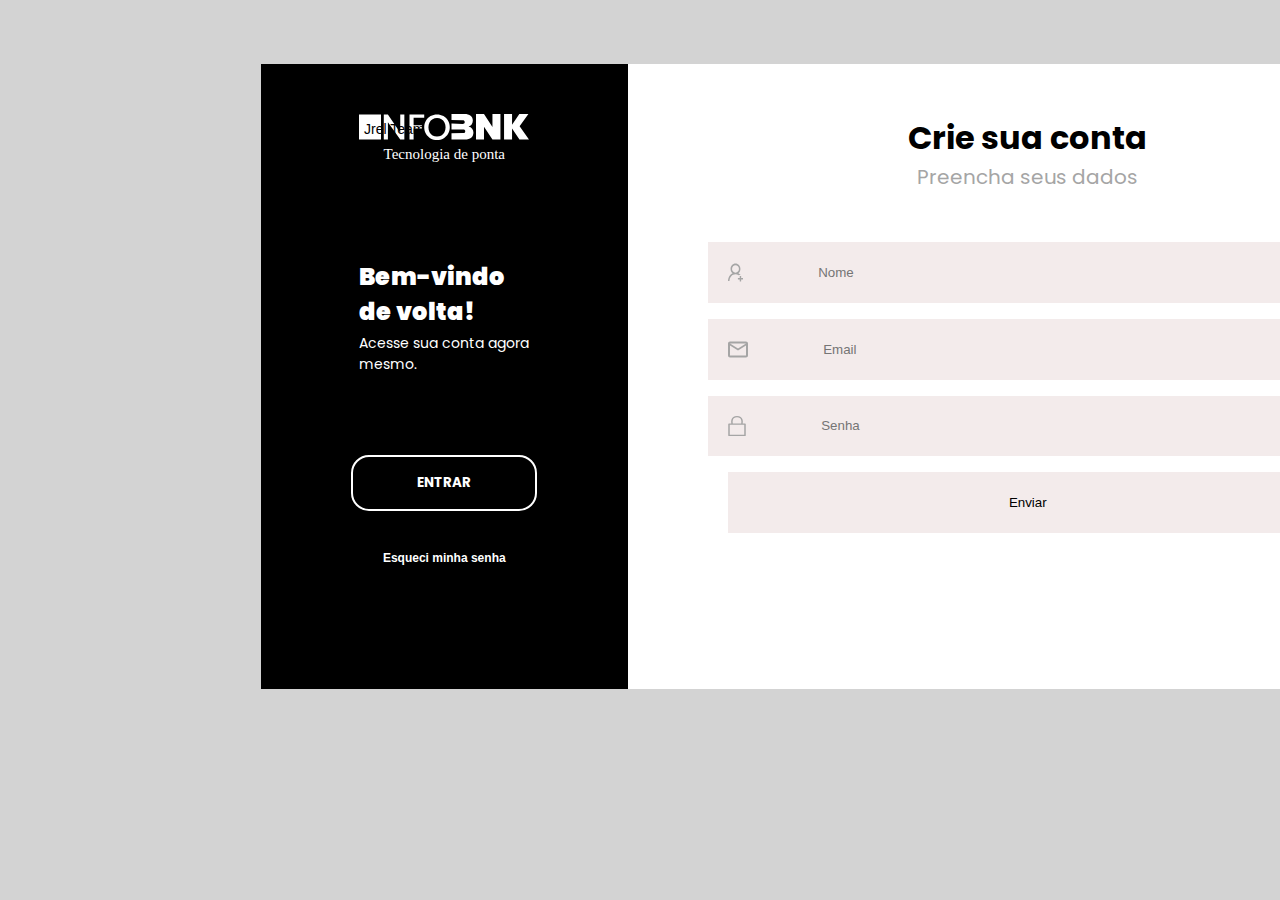
==== criarconta.html @ c431458b "feat: API Connect" ====
<!DOCTYPE html>
<html lang="en">
  <head>
    <meta charset="UTF-8" />
    <meta name="viewport" content="width=device-width, initial-scale=1.0" />
    <title>Document</title>
    <link rel="stylesheet" href="./style/style.css" />
  </head>
  <body>
    <div class="body">
      <div class="black-body">
        <img src="./images/logo.svg" alt="" />
        <p>Tecnologia de ponta</p>
        <div class="bem-vindo">
          <h3>
            Bem-vindo <br />
            de volta!
          </h3>
          <p>
            Acesse sua conta agora <br />
            mesmo.
          </p>
        </div>

        <a href="login.html"><button>ENTRAR</button></a>
        <a href="senha.html">Esqueci minha senha</a>
      </div>

      <div class="body-white">
        <div class="bk-white">
            <h3>Crie sua conta</h3>
            <p>Preencha seus dados</p>
            <form action="POST">
              <div class="form_flex">
                <input placeholder="            Nome" type="text" id="name" />
                <img src="./images/vector.svg" alt="" />
              </div>
              <div  class="form_flex">
                <input placeholder="            Email" type="text" id="email"/>
                <img src="./images/vector2.svg" alt="" />
              </div>
              <div class="form_flex">
                <input placeholder="            Senha" type="password" id="password"/>
                <img src="./images/vetor3.svg" alt="" />
              </div>      
              <input type="button" value="Enviar" onclick="checkStatus()">
            </form>
        </div>
      </div>
    </div>
    <div id="status"></div>
  </body>
  <script>
    async function checkStatus() {
        try {
            const name = document.getElementById('name').value
            const email = document.getElementById('email').value;
            const password = document.getElementById('password').value;

            const response = await fetch('https://localhost:7023/Cadastro', {
                method: 'POST',
                headers: {
                    'Content-Type': 'application/json',
                    'Access-Control-Allow-Origin': '*',
                },
                body: JSON.stringify({ name, email, password }),
            });

            if (response.ok) {
                const data = await response.text();
                alert('Cadastrado com Sucesso');
                window.location.href = "login.html"
            } else {
                const fail = 'Erro ao Cadastrar'
                alert(fail)
            }
       }
        catch (error) {
        document.getElementById('status').innerText = `Erro durante a solicitação: ${error.message}`;
        }
    
    
      }
</script>
</body>
</html>
---- style/style.css ----
@import url("fonts.css");
body {
  margin-top: 5%;
  margin-bottom: 5%;
  background-color: lightgray;
  
  
 
}
.body {
  display: grid;
  grid-template-columns: 10% 10% 1fr 1fr 10% 10%;

  
}

img {
  margin-top: 3.125rem;
  margin-bottom: .3125rem;
}

.black-body {
  display: flex;
  flex-direction: column;
  background: #000;

  align-items: center;
  width: 22.9375rem;
  height: 39.0625rem;
  grid-column: 3;
}

.black-body h3,
p,
a {
  color: white;
  margin: 0rem;
  text-decoration: none;
}
.bem-vindo {
  margin-top: 6rem;
  margin-bottom: 5rem;
}
p {
  font-size: 15px;
}

.bem-vindo h3 {
  color: #fff;
  font-family: "Poppins", sans-serif;
  font-size: 1.5rem;
  font-style: normal;
  font-weight: 900;
  line-height: normal;
  margin-bottom: .25rem;
}
.bem-vindo p {
  color: #fff;

  font-family: "Poppins", sans-serif;
  font-size: .875rem;
  font-style: normal;
  font-weight: 400;
  line-height: normal;
}

.black-body a{
  font-family: sans-serif;
  font-weight: 600;
  font-size: 12px;
  

}

.bem-vindo a {
  color: #fff;
  text-align: center;
  font-family: "Poppins", sans-serif;
  font-size: 20px;
  font-style: bold;
  font-weight: 900;
  line-height: normal;
}

button {
  background-color: black;
  color: white;
  border: solid .125rem white;
  border-radius: 1.125rem;
  padding: 1rem 4rem 1rem 4rem;
  margin-bottom: 2.5rem;
  font-weight: 700;
  font-family: 'Poppins', sans-serif;
}

button:hover {
  background-color: gray;
}

.body-white {
  display: flex;
  flex-direction: column;
  margin-right: 20%;
}

.body-white p {
  text-align: center;
  color: #a5a5a5;
  font-family: 'Poppins', sans-serif;
  font-size: 1.25rem;
  font-style: normal;
  font-weight: 400;
  line-height: normal;
  margin-bottom: 1.875rem;
}

.body-white h3 {
  margin-top: 3.125rem;
  color: #000;
    margin-bottom: 0rem;
  text-align: center;
  font-family: 'Poppins',sans-serif;
  font-size: 2rem;
  font-style: normal;
  font-weight: 700;
  line-height: normal;
}

form {
  display: flex;
  flex-direction: column;
  gap: 1rem;
  align-items: center;
  margin-top: 50px;
  
}
input {
  border: .0625rem solid rgba(0, 0, 0, 0);
  background: #f3ebeb;
  height: 3.8rem;
  width: 37.5rem;
  box-sizing: border-box;
    padding: 0rem 1.25rem ;
  
}

.form_flex img{
    margin: 0px;    
    background: #F3EBEB;
    padding-left: 1.25rem;
    padding-right: .625rem;    



}

.form_flex{
    display: flex;
    flex-direction: row-reverse;
    width: 40rem;
    
}


form button{
    margin-top: 10%;
    border: none;
}

.bk-white{
background-color: white;
min-width: 800px;
width: 22.9375rem;
height: 39.0625rem;
}

#status{
display: none;
}
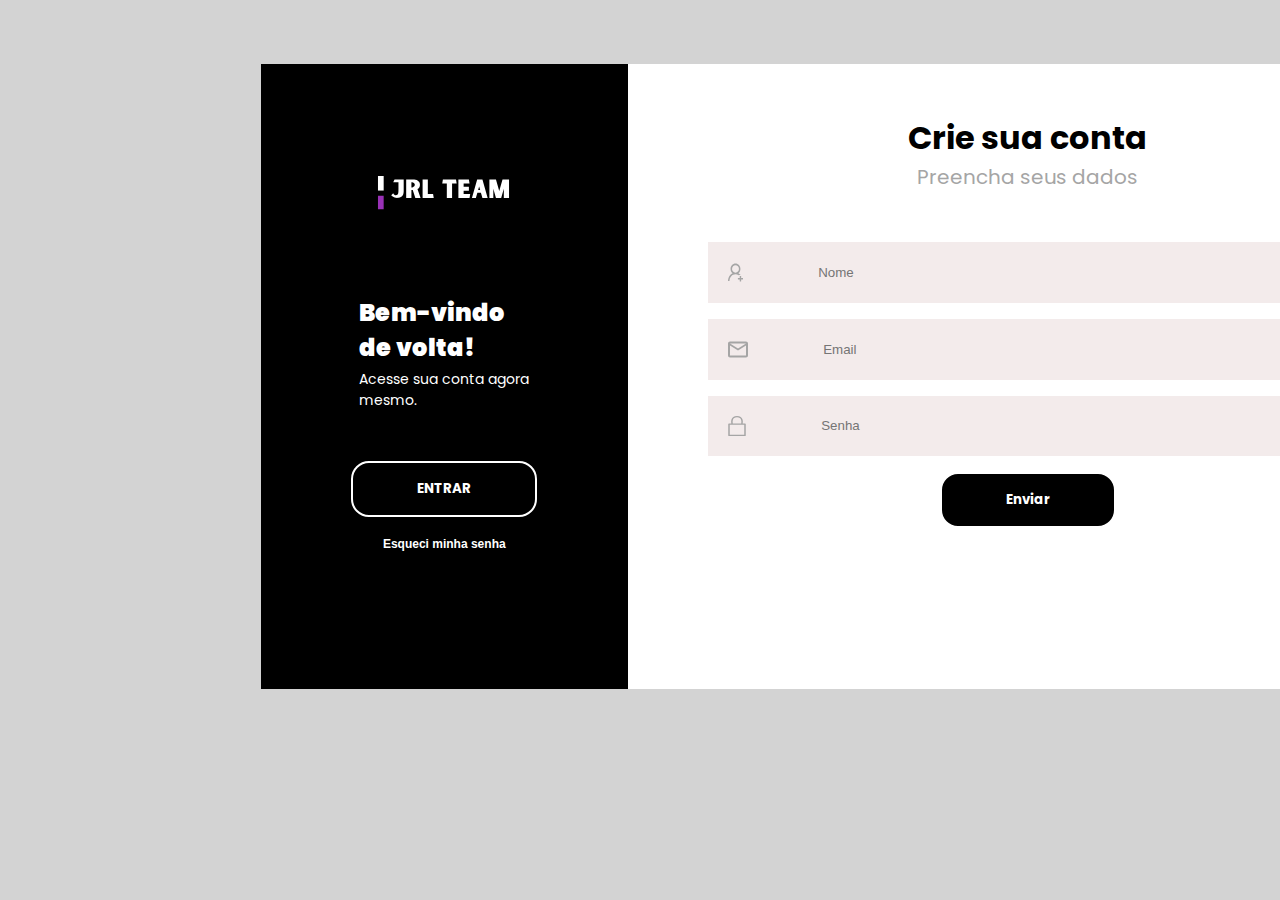
==== commit 782dd702: ":+1:  second commit" ====
--- a/criarconta.html
+++ b/criarconta.html
@@ -9,8 +9,7 @@
   <body>
     <div class="body">
       <div class="black-body">
-        <img src="./images/logo.svg" alt="" />
-        <p>Tecnologia de ponta</p>
+        <img class="logo"  src="./images/logo.svg" alt="" />
         <div class="bem-vindo">
           <h3>
             Bem-vindo <br />
@@ -22,7 +21,7 @@
           </p>
         </div>
 
-        <a href="login.html"><button>ENTRAR</button></a>
+        <a href="login.html"><button class="button">ENTRAR</button></a>
         <a href="senha.html">Esqueci minha senha</a>
       </div>
 
@@ -43,7 +42,7 @@
                 <input placeholder="            Senha" type="password" id="password"/>
                 <img src="./images/vetor3.svg" alt="" />
               </div>      
-              <input type="button" value="Enviar" onclick="checkStatus()">
+              <input type="button" value="Enviar" onclick="checkStatus()" class="button">
             </form>
         </div>
       </div>
--- a/style/style.css
+++ b/style/style.css
@@ -4,6 +4,16 @@
   margin-bottom: 5%;
   background-color: lightgray;
   
+
+  .logo{
+    max-width: 12.5rem;
+    max-height: 11rem;
+  }
+  .bem-vindo {
+    margin-bottom: 3.125rem;
+  }
+  
+
   
  
 }
@@ -15,8 +25,8 @@
 }
 
 img {
-  margin-top: 3.125rem;
-  margin-bottom: .3125rem;
+  margin-top: 50px;
+  margin-bottom: 5px;
 }
 
 .black-body {
@@ -25,8 +35,8 @@
   background: #000;
 
   align-items: center;
-  width: 22.9375rem;
-  height: 39.0625rem;
+  width: 367px;
+  height: 625px;
   grid-column: 3;
 }
 
@@ -34,31 +44,28 @@
 p,
 a {
   color: white;
-  margin: 0rem;
+  margin: 0px;
   text-decoration: none;
 }
-.bem-vindo {
-  margin-top: 6rem;
-  margin-bottom: 5rem;
-}
+
 p {
-  font-size: 15px;
+  font-size: .9375rem;
 }
 
 .bem-vindo h3 {
   color: #fff;
   font-family: "Poppins", sans-serif;
-  font-size: 1.5rem;
+  font-size: 24px;
   font-style: normal;
   font-weight: 900;
   line-height: normal;
-  margin-bottom: .25rem;
+  margin-bottom: 4px;
 }
 .bem-vindo p {
   color: #fff;
 
   font-family: "Poppins", sans-serif;
-  font-size: .875rem;
+  font-size: 14px;
   font-style: normal;
   font-weight: 400;
   line-height: normal;
@@ -67,7 +74,7 @@
 .black-body a{
   font-family: sans-serif;
   font-weight: 600;
-  font-size: 12px;
+  font-size: .75rem;
   
 
 }
@@ -76,26 +83,32 @@
   color: #fff;
   text-align: center;
   font-family: "Poppins", sans-serif;
-  font-size: 20px;
+  font-size: 1.25rem;
   font-style: bold;
   font-weight: 900;
   line-height: normal;
 }
 
-button {
+.button {
   background-color: black;
   color: white;
   border: solid .125rem white;
   border-radius: 1.125rem;
   padding: 1rem 4rem 1rem 4rem;
-  margin-bottom: 2.5rem;
+  margin-bottom: 1.25rem;
   font-weight: 700;
   font-family: 'Poppins', sans-serif;
+  width: auto;
+  height: auto;
 }
 
-button:hover {
+
+
+.button:hover {
   background-color: gray;
+  cursor: pointer;
 }
+
 
 .body-white {
   display: flex;
@@ -107,20 +120,20 @@
   text-align: center;
   color: #a5a5a5;
   font-family: 'Poppins', sans-serif;
-  font-size: 1.25rem;
+  font-size: 20px;
   font-style: normal;
   font-weight: 400;
   line-height: normal;
-  margin-bottom: 1.875rem;
+  margin-bottom: 30px;
 }
 
 .body-white h3 {
-  margin-top: 3.125rem;
+  margin-top: 50px;
   color: #000;
-    margin-bottom: 0rem;
+    margin-bottom: 0px;
   text-align: center;
   font-family: 'Poppins',sans-serif;
-  font-size: 2rem;
+  font-size: 32px;
   font-style: normal;
   font-weight: 700;
   line-height: normal;
@@ -129,26 +142,26 @@
 form {
   display: flex;
   flex-direction: column;
-  gap: 1rem;
+  gap: 16px;
   align-items: center;
-  margin-top: 50px;
+  margin-top: 3.125rem;
   
 }
 input {
-  border: .0625rem solid rgba(0, 0, 0, 0);
+  border: 1px solid rgba(0, 0, 0, 0);
   background: #f3ebeb;
-  height: 3.8rem;
-  width: 37.5rem;
+  height: 60.8px;
+  width: 600px;
   box-sizing: border-box;
-    padding: 0rem 1.25rem ;
+    padding: 0px 20px ;
   
 }
 
 .form_flex img{
-    margin: 0px;    
+    margin: 0rem;    
     background: #F3EBEB;
-    padding-left: 1.25rem;
-    padding-right: .625rem;    
+    padding-left: 20px;
+    padding-right: 10px;    
 
 
 
@@ -157,7 +170,7 @@
 .form_flex{
     display: flex;
     flex-direction: row-reverse;
-    width: 40rem;
+    width: 640px;
     
 }
 
@@ -169,9 +182,9 @@
 
 .bk-white{
 background-color: white;
-min-width: 800px;
-width: 22.9375rem;
-height: 39.0625rem;
+min-width: 50rem;
+width: 367px;
+height: 625px;
 }
 
 #status{
